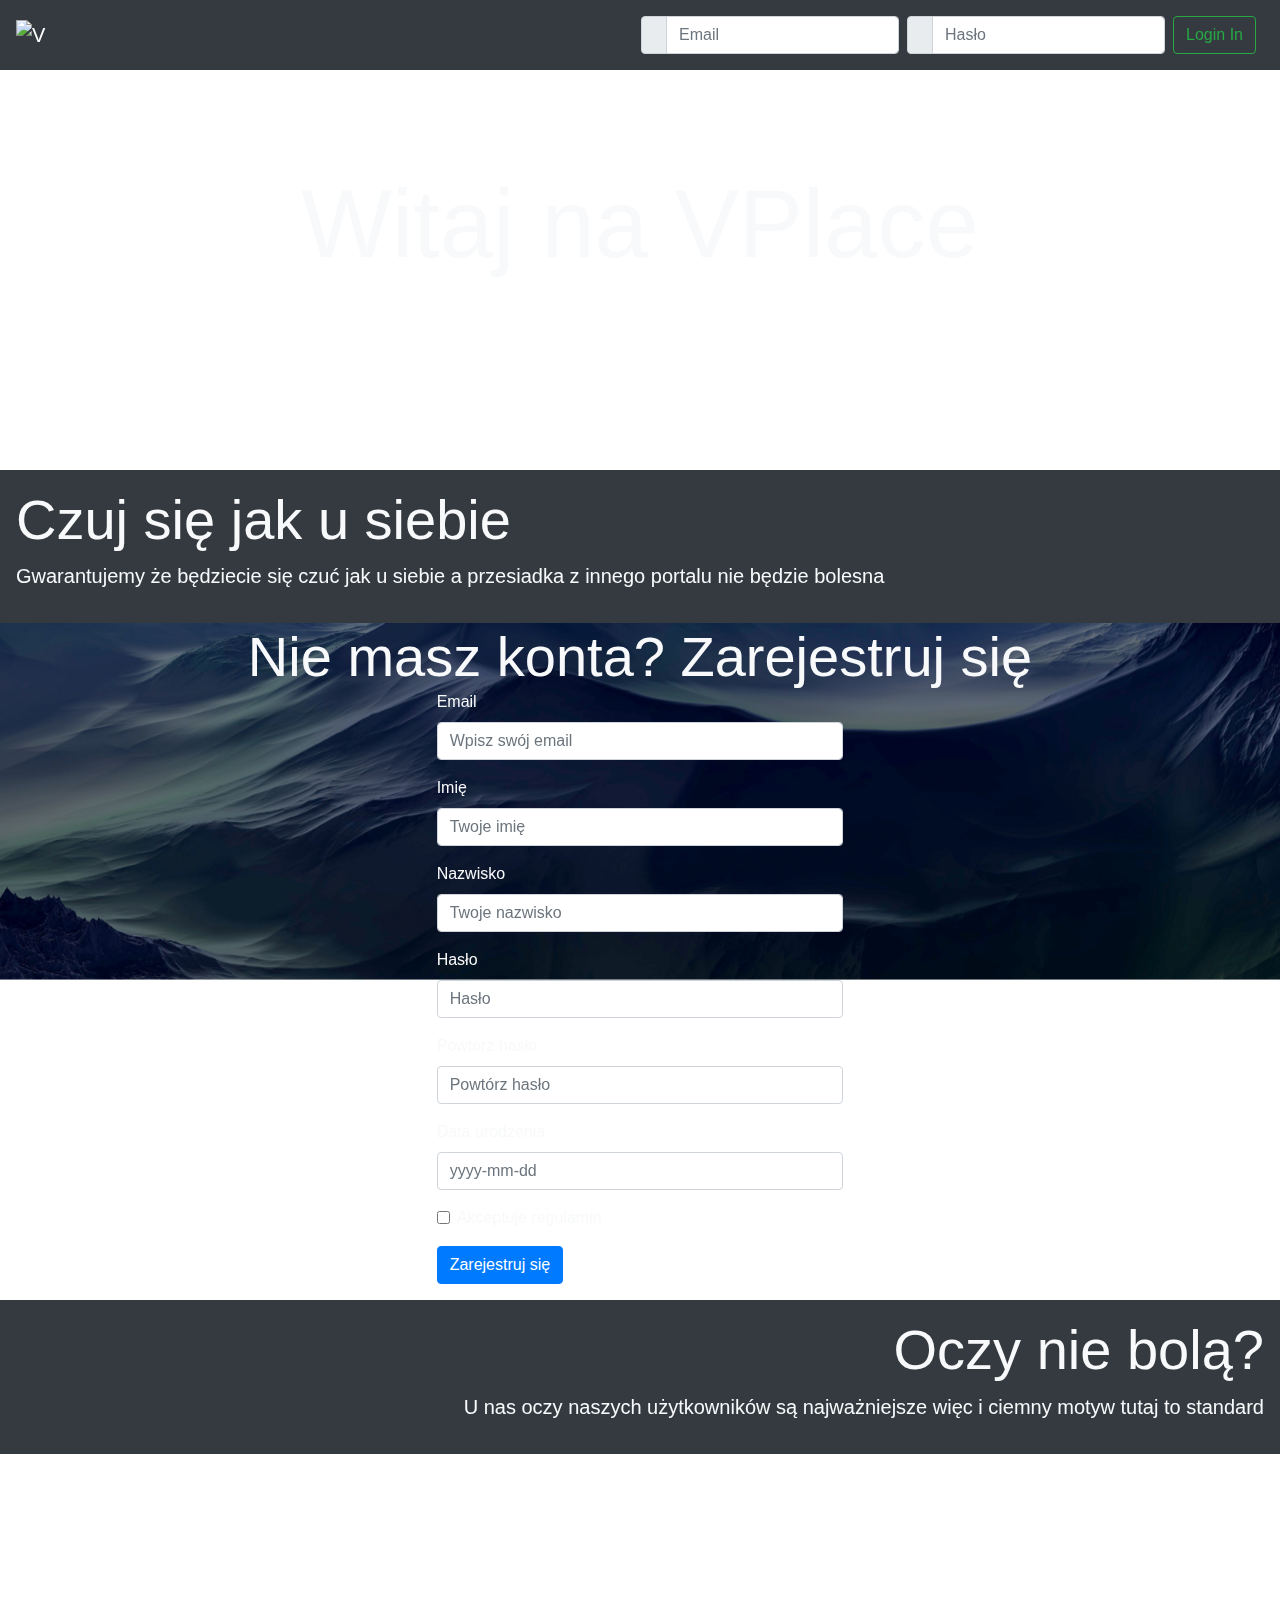
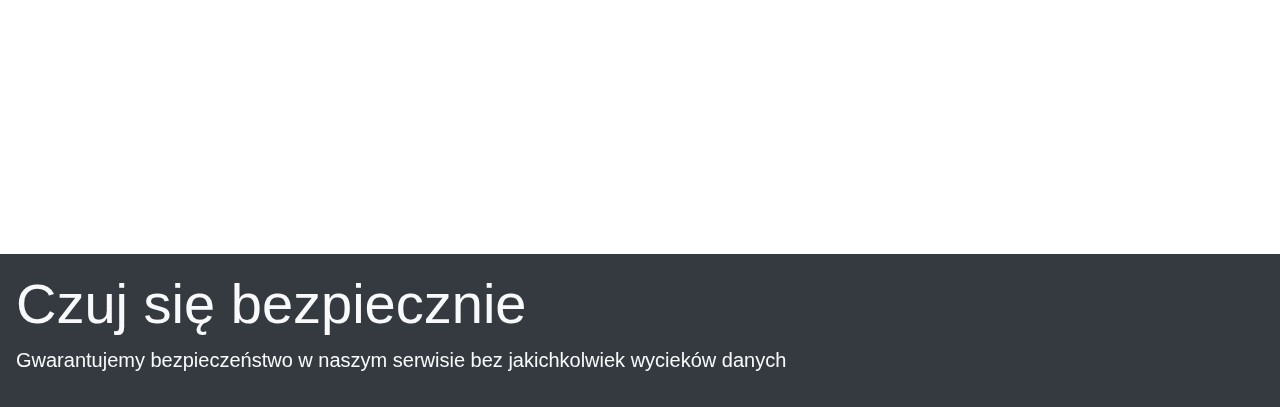
==== ainet/index.html @ 65540f0a "Merge branch 'master' of https://github.com/ozeppo/Forum" ====
<!doctype html>
<html lang="pl" dir="ltr">

<head>
  <meta charset="utf-8">
  <link rel="stylesheet" href="https://stackpath.bootstrapcdn.com/bootstrap/4.3.1/css/bootstrap.min.css" integrity="sha384-ggOyR0iXCbMQv3Xipma34MD+dH/1fQ784/j6cY/iJTQUOhcWr7x9JvoRxT2MZw1T" crossorigin="anonymous">
  <link rel="stylesheet" href="https://cdnjs.cloudflare.com/ajax/libs/bootstrap-datetimepicker/4.17.47/css/bootstrap-datetimepicker.min.css

">
  <style>
    .parallax-window {
      min-height: 400px;
      background: transparent;
    }

    .parallax-box {
      min-height: 100px;
      background-color: #343a40;
      width: 100%;
    }

  </style>
</head>

<body>
  <nav class="navbar navbar-dark bg-dark" style="position: sticky; ">
    <a class="navbar-brand" href="#">
      <img src="https://media.discordapp.net/attachments/610587037640163359/610592923041660928/VPlace.png" width="30" height="30" class="d-inline-block align-top" alt="VPlace">
    </a>
    <form class="form-inline">
      <div class="input-group my-2 mr-sm-2">
        <div class="input-group-prepend">
          <span class="input-group-text" id="basic-addon1">
            <ion-icon name="mail"></ion-icon>
          </span>
        </div>
        <input type="text" class="form-control" placeholder="Email" aria-label="Email" aria-describedby="basic-addon1">
      </div>
      <div class="input-group my-2 mr-sm-2">
        <div class="input-group-prepend">
          <span class="input-group-text" id="basic-addon1">
            <ion-icon name="lock"></ion-icon>
          </span>
        </div>
        <input type="password" class="form-control" placeholder="Hasło" aria-label="Hasło" aria-describedby="basic-addon1">
      </div>
      <button class="btn btn-outline-success my-2 mr-md-2" type="submit">Login In</button>
    </form>
  </nav>

  <div class="parallax-window" data-parallax="scroll" data-image-src="virtual-city.png">
    <h1 class="display-1 text-light text-center m-0" style="padding-top: 6rem">Witaj na VPlace</h1>
  </div>
  <div class="parallax-box">
    <blockquote class="blockquote text-left p-3 text-light m-0">
      <h1 class="display-4">Czuj się jak u siebie</h1>
      <p class="lead">
        Gwarantujemy że będziecie się czuć jak u siebie a przesiadka z innego portalu nie będzie bolesna
      </p>
    </blockquote>
  </div>

  <div class="parallax-window" data-parallax="scroll" data-image-src="virtual-planet.png">
    <h1 class="display-4 text-light text-center m-0">Nie masz konta? Zarejestruj się</h1>
    <div class="row">
      <div class="col-sm-4"></div>
      <div class="col-sm-4">
        <form class="text-light pb-3">
          <div class="form-group">
            <label for="regEmail">Email</label>
            <input type="email" class="form-control" id="regEmail" aria-describedby="emailHelp" placeholder="Wpisz swój email">
          </div>
          <div class="form-group">
            <label for="regText1">Imię</label>
            <input type="text" class="form-control" id="regText1" aria-describedby="emailHelp" placeholder="Twoje imię">
          </div>
          <div class="form-group">
            <label for="regText2">Nazwisko</label>
            <input type="text" class="form-control" id="regText2" aria-describedby="emailHelp" placeholder="Twoje nazwisko">
          </div>
          <div class="form-group">
            <label for="regPass">Hasło</label>
            <input type="password" class="form-control" id="regPass" placeholder="Hasło">
          </div>
          <div class="form-group">
            <label for="regPassR">Powtórz hasło</label>
            <input type="password" class="form-control" id="regPassR" placeholder="Powtórz hasło">
          </div>
          <div class="form-group">
            <label for="regDate">Data urodzenia</label>
            <input type="text" class="form-control data" id="regDate" placeholder="yyyy-mm-dd">
          </div>
          <div class="form-group form-check">
            <input type="checkbox" class="form-check-input" id="regCheck">
            <label class="form-check-label" for="regCheck">Akceptuje regulamin</label>
          </div>
          <button type="submit" class="btn btn-primary">Zarejestruj się</button>
        </form>
      </div>
      <div class="col-sm-4"></div>
    </div>
  </div>
  <div class="parallax-box">
    <blockquote class="blockquote text-right p-3 text-light m-0">
      <h1 class="display-4">Oczy nie bolą?</h1>
      <p class="lead">
        U nas oczy naszych użytkowników są najważniejsze więc i ciemny motyw tutaj to standard
      </p>
    </blockquote>
  </div>

  <div class="parallax-window" data-parallax="scroll" data-image-src="virtual-chain.png"></div>
  <div class="parallax-box">
    <blockquote class="blockquote text-left p-3 text-light m-0">
      <h1 class="display-4">Czuj się bezpiecznie</h1>
      <p class="lead">
        Gwarantujemy bezpieczeństwo w naszym serwisie bez jakichkolwiek wycieków danych
      </p>
    </blockquote>
  </div>

  <script src="https://unpkg.com/ionicons@4.5.10-0/dist/ionicons.js"></script>
  <script src="https://code.jquery.com/jquery-3.3.1.slim.min.js" integrity="sha384-q8i/X+965DzO0rT7abK41JStQIAqVgRVzpbzo5smXKp4YfRvH+8abtTE1Pi6jizo" crossorigin="anonymous"></script>
  <script src="https://cdnjs.cloudflare.com/ajax/libs/popper.js/1.14.7/umd/popper.min.js" integrity="sha384-UO2eT0CpHqdSJQ6hJty5KVphtPhzWj9WO1clHTMGa3JDZwrnQq4sF86dIHNDz0W1" crossorigin="anonymous"></script>
  <script src="https://stackpath.bootstrapcdn.com/bootstrap/4.3.1/js/bootstrap.min.js" integrity="sha384-JjSmVgyd0p3pXB1rRibZUAYoIIy6OrQ6VrjIEaFf/nJGzIxFDsf4x0xIM+B07jRM" crossorigin="anonymous"></script>
  <script src="parallax.min.js"></script>
  <script src="https://cdnjs.cloudflare.com/ajax/libs/moment.js/2.24.0/moment-with-locales.min.js"></script>
  <script src="https://cdnjs.cloudflare.com/ajax/libs/bootstrap-datetimepicker/4.17.47/js/bootstrap-datetimepicker.min.js"></script>

  <script>
    $('#regDate').datetimepicker({
      format: "YYYY-MM-DD",
      locale: "pl"
    });

  </script>
</body>

</html>
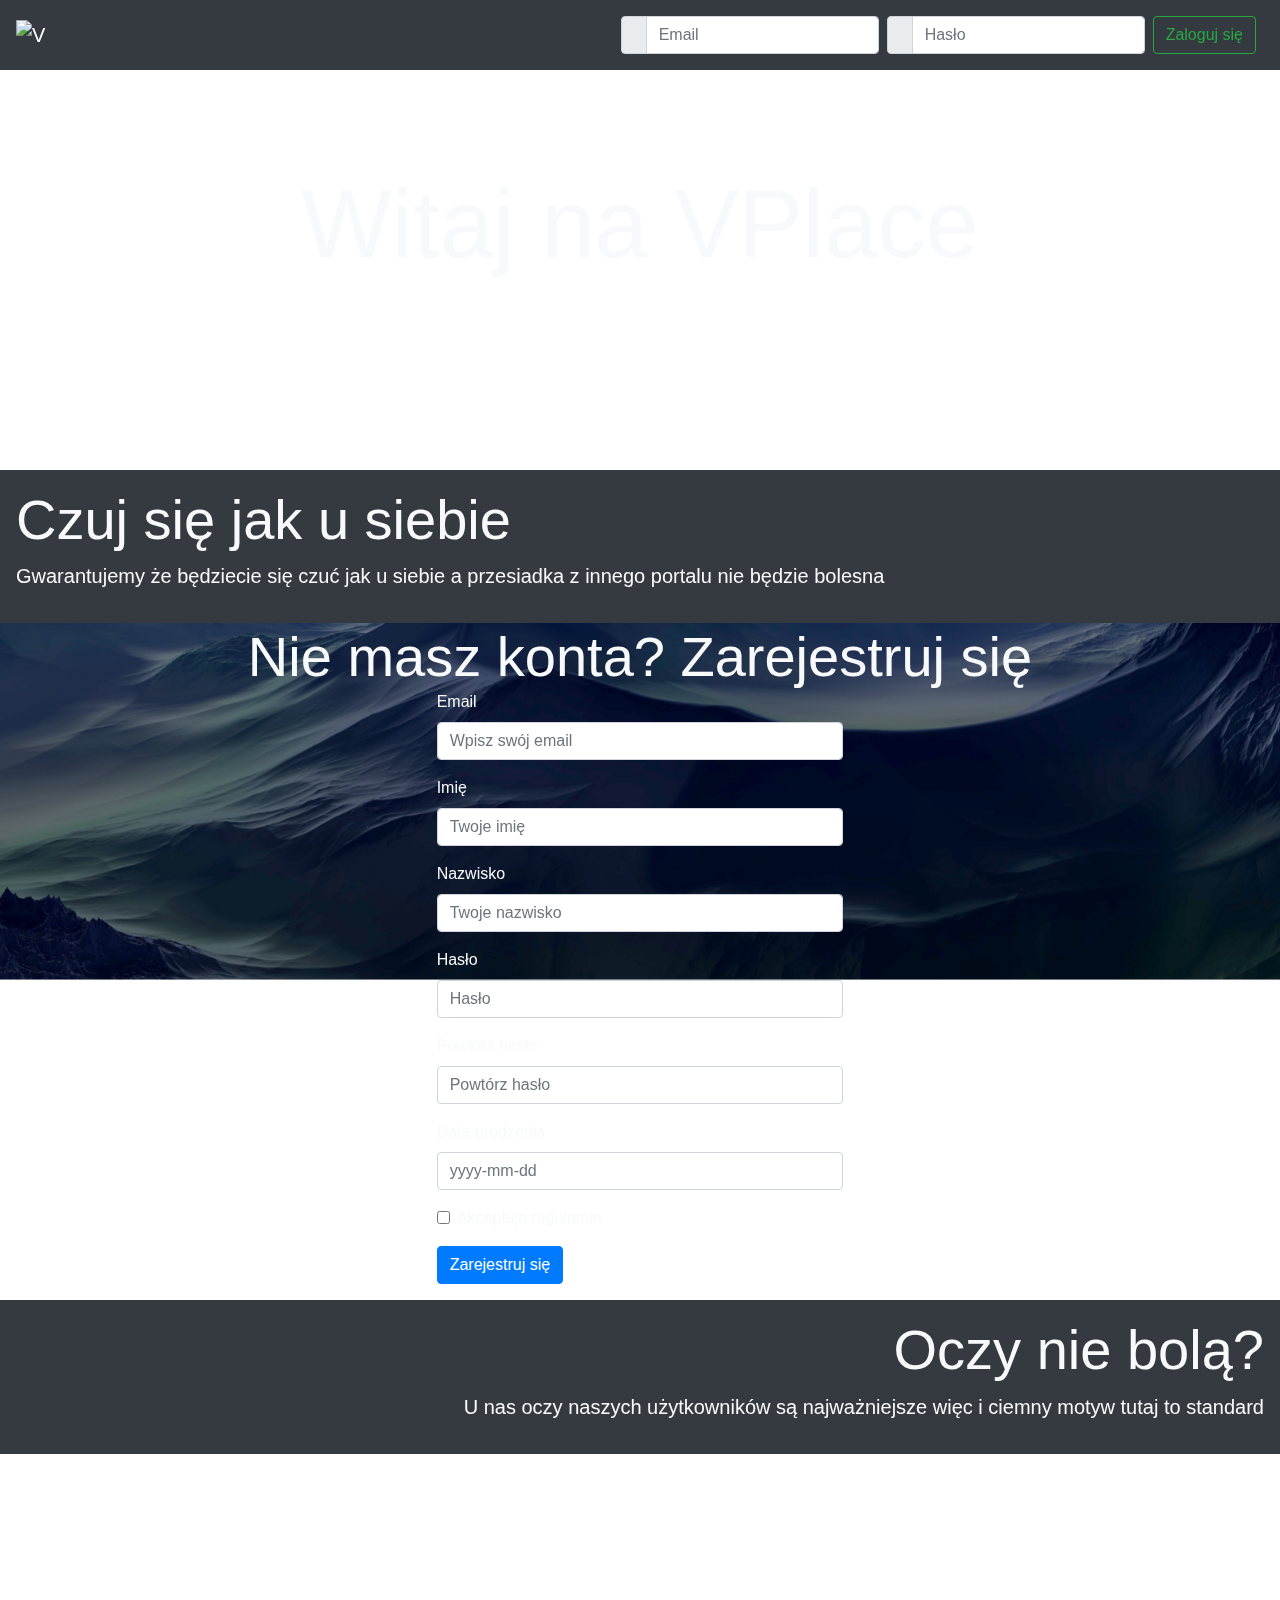
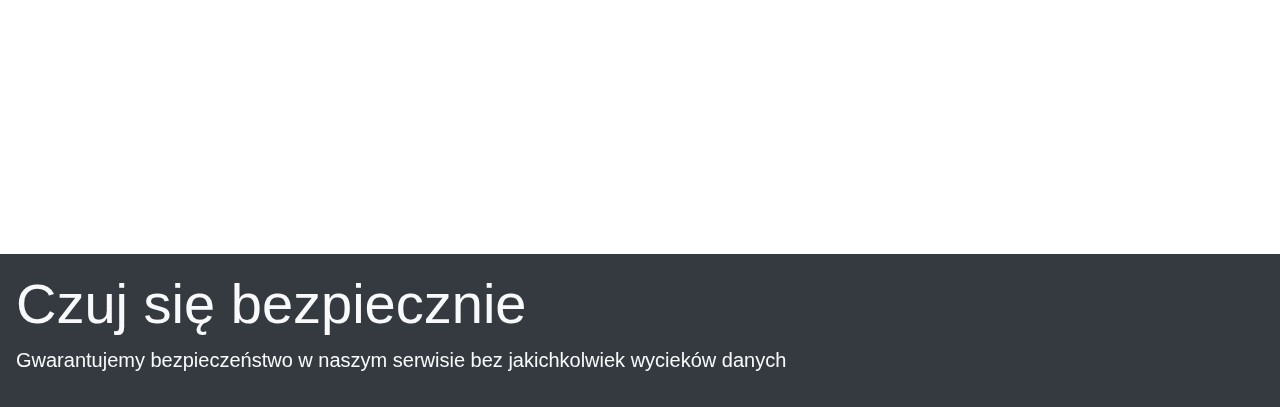
==== commit 69ca80a0: "RWD" ====
--- a/ainet/index.html
+++ b/ainet/index.html
@@ -3,10 +3,9 @@
 
 <head>
   <meta charset="utf-8">
+  <meta name="viewport" content="width=device-width, initial-scale=1">
   <link rel="stylesheet" href="https://stackpath.bootstrapcdn.com/bootstrap/4.3.1/css/bootstrap.min.css" integrity="sha384-ggOyR0iXCbMQv3Xipma34MD+dH/1fQ784/j6cY/iJTQUOhcWr7x9JvoRxT2MZw1T" crossorigin="anonymous">
-  <link rel="stylesheet" href="https://cdnjs.cloudflare.com/ajax/libs/bootstrap-datetimepicker/4.17.47/css/bootstrap-datetimepicker.min.css
-
-">
+  <link rel="stylesheet" href="https://cdnjs.cloudflare.com/ajax/libs/bootstrap-datetimepicker/4.17.47/css/bootstrap-datetimepicker.min.css">
   <style>
     .parallax-window {
       min-height: 400px;
@@ -18,7 +17,6 @@
       background-color: #343a40;
       width: 100%;
     }
-
   </style>
 </head>
 
@@ -44,7 +42,7 @@
         </div>
         <input type="password" class="form-control" placeholder="Hasło" aria-label="Hasło" aria-describedby="basic-addon1">
       </div>
-      <button class="btn btn-outline-success my-2 mr-md-2" type="submit">Login In</button>
+      <button class="btn btn-outline-success my-2 mr-md-2" type="submit">Zaloguj się</button>
     </form>
   </nav>
 
